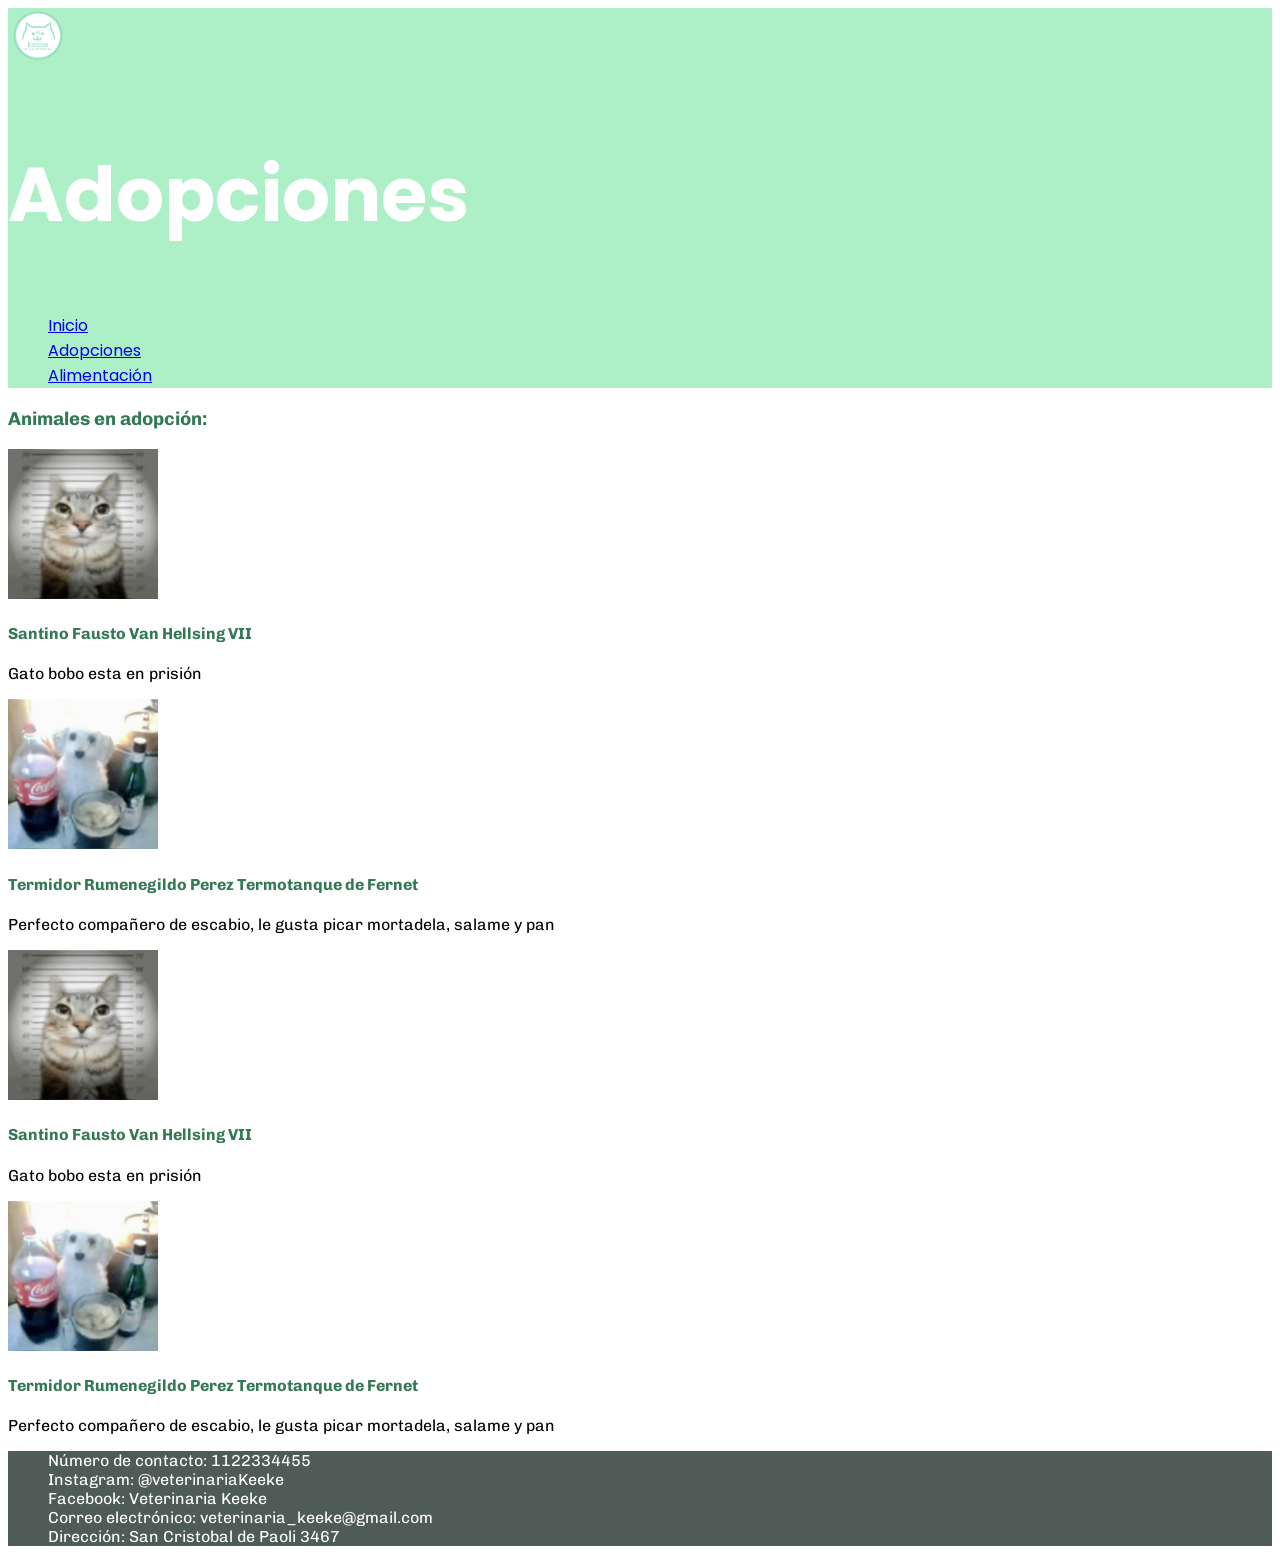
==== adopciones.html @ 920dab26 "Creación del repo" ====
<!DOCTYPE html>
<html lang="en">
<head>
    <meta charset="UTF-8">
    <meta name="viewport" content="width=device-width, initial-scale=1.0">
    <link href="/styles.css" rel="stylesheet">

    <title>Veterinaria Keeke - Adopciones</title>
</head>
<header>
    <img src="/imagenes/Keeke-no-bg.png" alt="Logo-Keeke" height="60" width="60">
    <h2>Adopciones</h2>
    <nav>
        <ul>
            <li><a href="index.html" target="_self">Inicio</a></li>
            <li><a href="adopciones.html" target="_self">Adopciones</a></li>
            <li><a href="alimentacion.html" target="_self">Alimentación</a></li>
        </ul>
    </nav>
</header>
<body>
    <h3>Animales en adopción:</h3>
    <section>
        <div>
            <img src="/imagenes/prison.jpg" alt="Gato en adopción" width="150" height="150">
            <h4>Santino Fausto Van Hellsing VII</h4>
            <p>Gato bobo esta en prisión</p>
        </div>
        <div>
            <img src="/imagenes/ferne.jpg" alt="Perro en adopcion" width="150" height="150">
            <h4>Termidor Rumenegildo Perez Termotanque de Fernet</h4>
            <p>Perfecto compañero de escabio, le gusta picar mortadela, salame y pan</p>
        </div>
        <div>
            <img src="/imagenes/prison.jpg" alt="Gato en adopción" width="150" height="150">
            <h4>Santino Fausto Van Hellsing VII</h4>
            <p>Gato bobo esta en prisión</p>
        </div>
        <div>
            <img src="/imagenes/ferne.jpg" alt="Perro en adopción" width="150" height="150">
            <h4>Termidor Rumenegildo Perez Termotanque de Fernet</h4>
            <p>Perfecto compañero de escabio, le gusta picar mortadela, salame y pan</p>
        </div>
    </section>
</body>
<footer>
    <ul>
        <li>Número de contacto: 1122334455</li>
        <li>Instagram: @veterinariaKeeke</li>
        <li>Facebook: Veterinaria Keeke</li>
        <li>Correo electrónico: veterinaria_keeke@gmail.com</li>
        <li>Dirección: San Cristobal de Paoli 3467</li>
    </ul>
</footer>
</html>
---- styles.css ----
@import url('https://fonts.googleapis.com/css2?family=Chivo:ital,wght@0,100..900;1,100..900&display=swap');
@import url('https://fonts.googleapis.com/css2?family=Chivo:ital,wght@0,100..900;1,100..900&family=Poppins:ital,wght@0,100;0,200;0,300;0,400;0,500;0,600;0,700;0,800;0,900;1,100;1,200;1,300;1,400;1,500;1,600;1,700;1,800;1,900&display=swap');

body {
    background-color: #FFFFFF;
    font-family: 'Chivo', sans-serif;
}

header {
    background-color: #ADF0C7;
    font-family: 'Poppins';
}
header h2 {
    color:#FFFFFF;
    font-size: 20mm;
}

footer {
    background-color: #4F5B56;
}
footer li {
    color: #FFFFFF;
}

ul {
    list-style: none;
}

h3 {
    color: #337954;
}

h4 {
    color: #337954;
}

.nosotros {
    text-align: center;
}
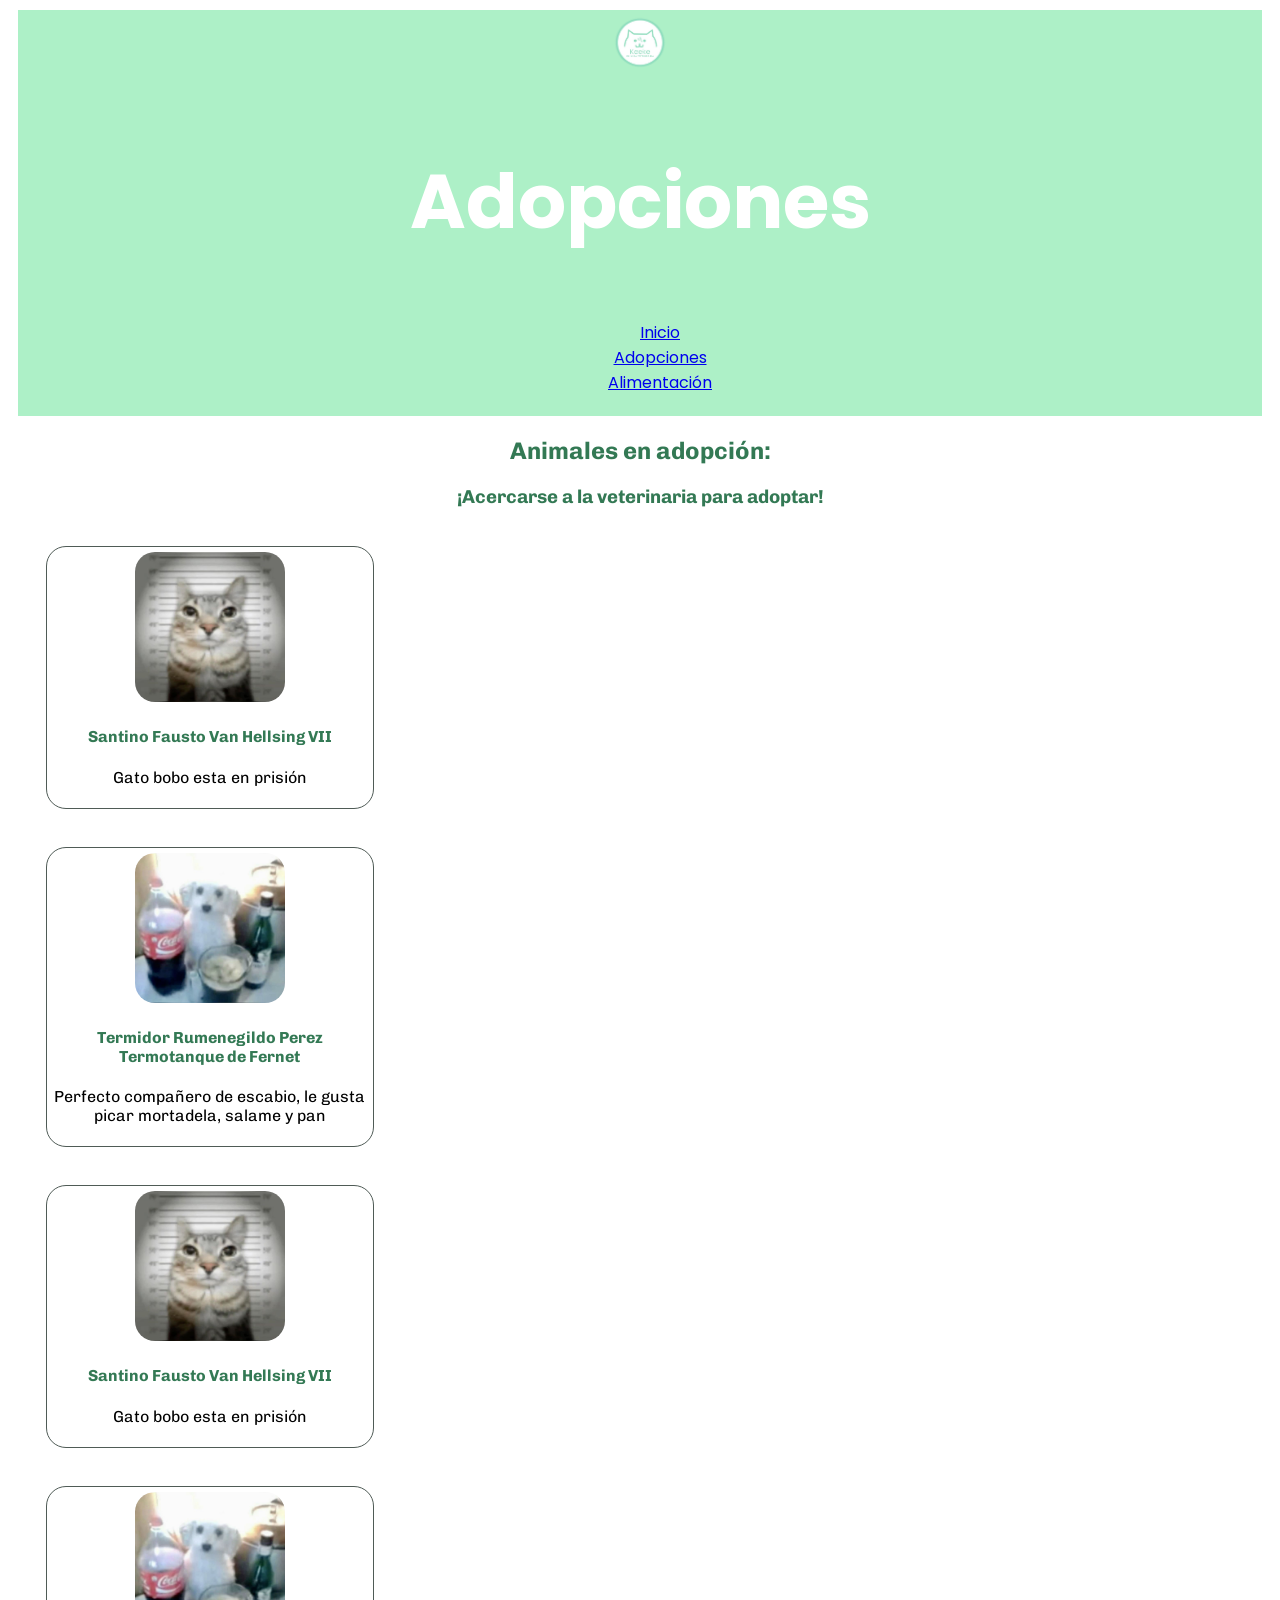
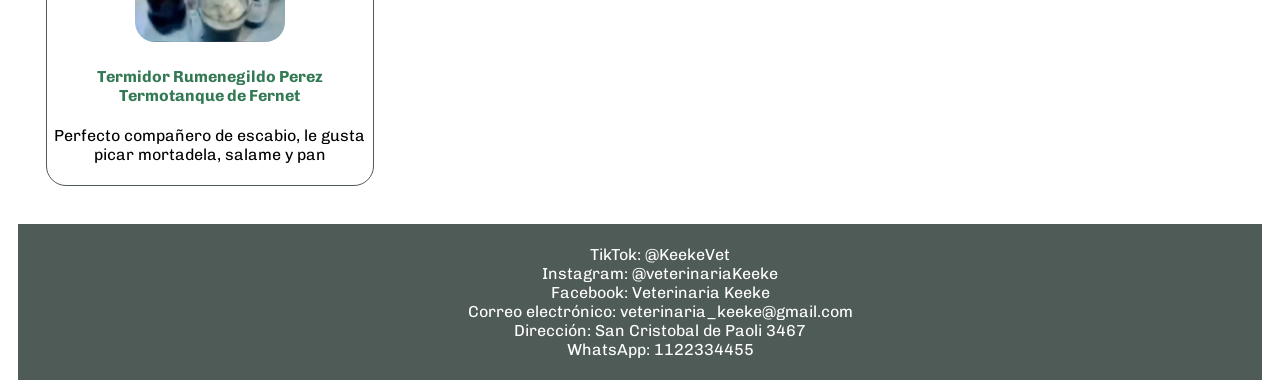
==== commit 7c26fdc4: "Clase 4, box model" ====
--- a/adopciones.html
+++ b/adopciones.html
@@ -3,12 +3,12 @@
 <head>
     <meta charset="UTF-8">
     <meta name="viewport" content="width=device-width, initial-scale=1.0">
-    <link href="/styles.css" rel="stylesheet">
+    <link href="styles.css" rel="stylesheet">
 
     <title>Veterinaria Keeke - Adopciones</title>
 </head>
 <header>
-    <img src="/imagenes/Keeke-no-bg.png" alt="Logo-Keeke" height="60" width="60">
+    <img src="imagenes/Keeke-no-bg.png" alt="Logo-Keeke" height="60" width="60">
     <h2>Adopciones</h2>
     <nav>
         <ul>
@@ -19,25 +19,26 @@
     </nav>
 </header>
 <body>
-    <h3>Animales en adopción:</h3>
-    <section>
-        <div>
-            <img src="/imagenes/prison.jpg" alt="Gato en adopción" width="150" height="150">
+    <h2>Animales en adopción:</h2>
+    <h3>¡Acercarse a la veterinaria para adoptar!</h2>
+    <section class="adopciones">
+        <div class="animal">
+            <img src="imagenes/prison.jpg" alt="Gato en adopción" width="150" height="150">
             <h4>Santino Fausto Van Hellsing VII</h4>
             <p>Gato bobo esta en prisión</p>
         </div>
-        <div>
-            <img src="/imagenes/ferne.jpg" alt="Perro en adopcion" width="150" height="150">
+        <div class="animal">
+            <img src="imagenes/ferne.jpg" alt="Perro en adopcion" width="150" height="150">
             <h4>Termidor Rumenegildo Perez Termotanque de Fernet</h4>
             <p>Perfecto compañero de escabio, le gusta picar mortadela, salame y pan</p>
         </div>
-        <div>
-            <img src="/imagenes/prison.jpg" alt="Gato en adopción" width="150" height="150">
+        <div class="animal">
+            <img src="imagenes/prison.jpg" alt="Gato en adopción" width="150" height="150">
             <h4>Santino Fausto Van Hellsing VII</h4>
             <p>Gato bobo esta en prisión</p>
         </div>
-        <div>
-            <img src="/imagenes/ferne.jpg" alt="Perro en adopción" width="150" height="150">
+        <div class="animal">
+            <img src="imagenes/ferne.jpg" alt="Perro en adopción" width="150" height="150">
             <h4>Termidor Rumenegildo Perez Termotanque de Fernet</h4>
             <p>Perfecto compañero de escabio, le gusta picar mortadela, salame y pan</p>
         </div>
@@ -45,11 +46,18 @@
 </body>
 <footer>
     <ul>
-        <li>Número de contacto: 1122334455</li>
-        <li>Instagram: @veterinariaKeeke</li>
-        <li>Facebook: Veterinaria Keeke</li>
-        <li>Correo electrónico: veterinaria_keeke@gmail.com</li>
-        <li>Dirección: San Cristobal de Paoli 3467</li>
+        <div>
+            <li>TikTok: @KeekeVet</li>
+            <li>Instagram: @veterinariaKeeke</li>
+        </div>
+        <div>
+            <li>Facebook: Veterinaria Keeke</li>
+            <li>Correo electrónico: veterinaria_keeke@gmail.com</li>
+        </div>
+        <div>
+            <li>Dirección: San Cristobal de Paoli 3467</li>
+            <li>WhatsApp: 1122334455</li>
+        </div>
     </ul>
 </footer>
-</html>+</html>
--- a/styles.css
+++ b/styles.css
@@ -4,11 +4,15 @@
 body {
     background-color: #FFFFFF;
     font-family: 'Chivo', sans-serif;
+    text-align: center;
 }
 
 header {
     background-color: #ADF0C7;
     font-family: 'Poppins';
+    border-bottom-color: #4F5B56;
+    padding: 5px;
+    margin: 10px;
 }
 header h2 {
     color:#FFFFFF;
@@ -17,13 +21,41 @@
 
 footer {
     background-color: #4F5B56;
+    padding: 5px;
+    margin: 10px;
 }
 footer li {
     color: #FFFFFF;
 }
 
+img {
+    border-radius: 20px;
+}
+
+.adopciones {
+    margin-top: 10px;
+}
+.animal {
+    border-color: #4F5B56;
+    border-width: 1px;
+    border-radius: 20px;
+    border-style: solid;
+    width: 25%;
+    height: fit-content;
+    padding: 5px;
+    margin: 3%;
+}
+
+.recomendacion {
+    margin: 10px;
+}
+
 ul {
     list-style: none;
+}
+
+h2 {
+    color:#337954
 }
 
 h3 {
@@ -34,6 +66,3 @@
     color: #337954;
 }
 
-.nosotros {
-    text-align: center;
-}
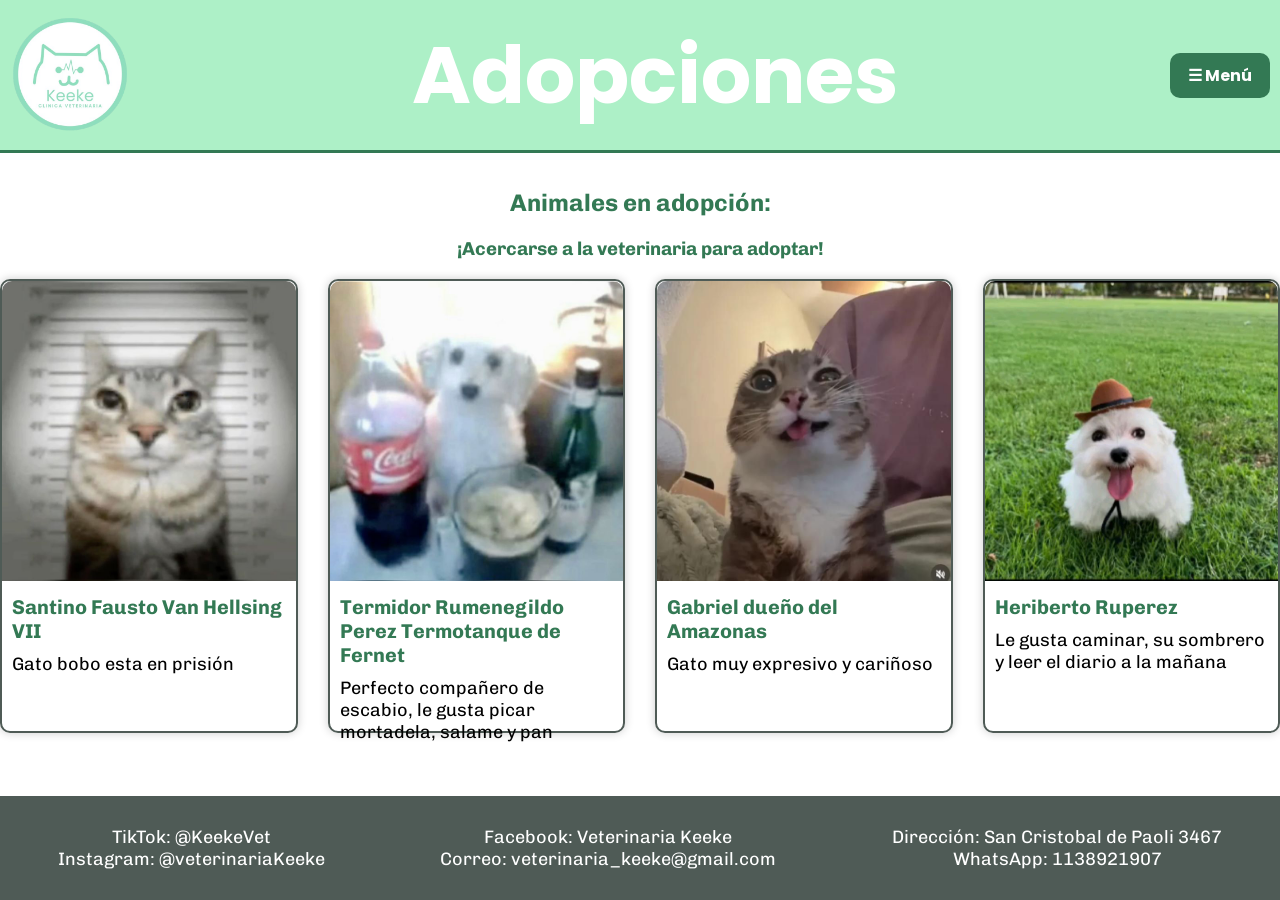
==== commit 984fa736: "Final" ====
--- a/adopciones.html
+++ b/adopciones.html
@@ -7,57 +7,71 @@
 
     <title>Veterinaria Keeke - Adopciones</title>
 </head>
-<header>
-    <img src="imagenes/Keeke-no-bg.png" alt="Logo-Keeke" height="60" width="60">
+<body><header>
+    <img src="imagenes/Keeke-no-bg.png" alt="Logo-Keeke">
     <h2>Adopciones</h2>
     <nav>
+        <details class="menu">
+        <summary>☰ Menú</summary>
         <ul>
-            <li><a href="index.html" target="_self">Inicio</a></li>
-            <li><a href="adopciones.html" target="_self">Adopciones</a></li>
-            <li><a href="alimentacion.html" target="_self">Alimentación</a></li>
+            <li><a href="index.html">Inicio</a></li>
+            <li><a href="adopciones.html">Adopciones</a></li>
+            <li><a href="alimentacion.html">Alimentación</a></li>
         </ul>
-    </nav>
+    </details>
+</nav>
 </header>
-<body>
+<main>
     <h2>Animales en adopción:</h2>
     <h3>¡Acercarse a la veterinaria para adoptar!</h2>
     <section class="adopciones">
         <div class="animal">
-            <img src="imagenes/prison.jpg" alt="Gato en adopción" width="150" height="150">
-            <h4>Santino Fausto Van Hellsing VII</h4>
-            <p>Gato bobo esta en prisión</p>
+            <img src="imagenes/prison.jpg" alt="Gato en adopción">
+            <div class="animal-datos">
+                <h4>Santino Fausto Van Hellsing VII</h4>
+                <p>Gato bobo esta en prisión</p>
+            </div>
         </div>
         <div class="animal">
-            <img src="imagenes/ferne.jpg" alt="Perro en adopcion" width="150" height="150">
-            <h4>Termidor Rumenegildo Perez Termotanque de Fernet</h4>
-            <p>Perfecto compañero de escabio, le gusta picar mortadela, salame y pan</p>
+            <img src="imagenes/ferne.jpg" alt="Perro en adopcion">
+            <div class="animal-datos">
+                <h4>Termidor Rumenegildo Perez Termotanque de Fernet</h4>
+                <p>Perfecto compañero de escabio, le gusta picar mortadela, salame y pan</p>
+            </div>
         </div>
         <div class="animal">
-            <img src="imagenes/prison.jpg" alt="Gato en adopción" width="150" height="150">
-            <h4>Santino Fausto Van Hellsing VII</h4>
-            <p>Gato bobo esta en prisión</p>
+            <img src="imagenes/rigby.jpg" alt="Gato en adopción">
+            <div class="animal-datos">
+                <h4>Gabriel dueño del Amazonas</h4>
+                <p>Gato muy expresivo y cariñoso</p>
+            </div>
         </div>
         <div class="animal">
-            <img src="imagenes/ferne.jpg" alt="Perro en adopción" width="150" height="150">
-            <h4>Termidor Rumenegildo Perez Termotanque de Fernet</h4>
-            <p>Perfecto compañero de escabio, le gusta picar mortadela, salame y pan</p>
+            <img src="imagenes/gorrito.jpg" alt="Perro en adopción">
+            <div class="animal-datos">
+                <h4>Heriberto Ruperez</h4>
+                <p>Le gusta caminar, su sombrero y leer el diario a la mañana</p>
+            </div>
         </div>
     </section>
-</body>
+</main>
 <footer>
     <ul>
-        <div>
-            <li>TikTok: @KeekeVet</li>
-            <li>Instagram: @veterinariaKeeke</li>
-        </div>
-        <div>
-            <li>Facebook: Veterinaria Keeke</li>
-            <li>Correo electrónico: veterinaria_keeke@gmail.com</li>
-        </div>
-        <div>
-            <li>Dirección: San Cristobal de Paoli 3467</li>
-            <li>WhatsApp: 1122334455</li>
-        </div>
+        <li>
+            TikTok: @KeekeVet<br>
+            Instagram: @veterinariaKeeke
+        </li>
+
+        <li>
+            Facebook: Veterinaria Keeke<br>
+            Correo: veterinaria_keeke@gmail.com
+        </li>
+
+        <li>
+            Dirección: San Cristobal de Paoli 3467<br>
+            WhatsApp: 1138921907
+        </li>
     </ul>
 </footer>
+</body>
 </html>
--- a/styles.css
+++ b/styles.css
@@ -1,53 +1,241 @@
 @import url('https://fonts.googleapis.com/css2?family=Chivo:ital,wght@0,100..900;1,100..900&display=swap');
 @import url('https://fonts.googleapis.com/css2?family=Chivo:ital,wght@0,100..900;1,100..900&family=Poppins:ital,wght@0,100;0,200;0,300;0,400;0,500;0,600;0,700;0,800;0,900;1,100;1,200;1,300;1,400;1,500;1,600;1,700;1,800;1,900&display=swap');
+
+html {
+    height: 100%;
+}
 
 body {
     background-color: #FFFFFF;
     font-family: 'Chivo', sans-serif;
     text-align: center;
+    margin: 0;
+    padding: 0;
+    min-height: 100vh;
+    display: flex;
+    flex-direction: column;
+}
+
+main {
+    flex: 1;
 }
 
 header {
+    width: 100%;
+    height: 150px;
+    display: flex;
+    justify-content: space-between;
+    align-items: center;
     background-color: #ADF0C7;
     font-family: 'Poppins';
-    border-bottom-color: #4F5B56;
-    padding: 5px;
-    margin: 10px;
-}
+    border-bottom-style: solid;
+    border-color: #337954;
+    margin-bottom: 15px;
+    position: relative;
+}
+
+header a {
+    text-decoration: none;
+    color: #337954;
+    font-weight: bold;
+    transition: .2s;
+}
+
+header a:hover {
+    color: #4F5B56;
+}
+
+header ul {
+    padding-right: 10px;
+}
+
 header h2 {
     color:#FFFFFF;
-    font-size: 20mm;
+    font-size: 80px;
+}
+
+header img {
+    height: 140px;
+    width: 140px;
+    padding-top: 10px;
+}
+
+.menu {
+    padding-right: 10px;
+    position: relative;
+    margin: 0
+}
+
+.menu summary {
+    list-style: none;
+    cursor: pointer;
+    background-color: #337954;
+    color: white;
+    padding: 10px 18px;
+    border-radius: 10px;
+    font-weight: bold;
+}
+
+.menu summary::-webkit-details-marker {
+    display: none;
+}
+
+.menu ul {
+    display: flex;
+    flex-direction: column;
+    position: absolute;
+    right: 0;
+    top: 110%;
+    background: #ADF0C7;
+    border: 1px solid #337954;
+    min-width: 180px;
+    padding: 0px;
+    box-shadow: 0 5px 10px rgba(0,0,0,.2);
+    margin: 0;
+}
+
+.menu li {
+    padding-top: 0px;
+    padding-bottom: 0px;
+    margin: 0;
+}
+
+.menu a {
+    padding: 10px;
+    text-decoration: none;
+    color: #FFFFFF;
+    display: block;
+    border: 1px solid #FFFFFF;
+}
+
+.menu a:hover {
+    background-color: #ADF0C7;
 }
 
 footer {
+    width: 100%;
     background-color: #4F5B56;
-    padding: 5px;
-    margin: 10px;
-}
+    margin-top: 15px;
+    padding: 8px 0;
+}
+
 footer li {
     color: #FFFFFF;
-}
-
-img {
+    font-size: 18px;
+    padding: 6px 0;
+}
+
+footer ul {
+    display: flex;
+    justify-content: space-around;
+    align-items: center;
+    padding: 0;
+}
+
+.inicio img {
     border-radius: 20px;
 }
 
+.inicio p {
+    font-size: 20px;
+    width: 750px;
+}
+
+.inicio {
+    display: flex;
+    justify-content: center;
+    align-items: center;
+    flex-direction: column;
+    padding-top: 30px;
+    gap: 40px;
+}
+
 .adopciones {
-    margin-top: 10px;
-}
+    margin: 0px;
+    gap: 30px;
+    display: flex;
+    justify-content: center;
+    align-items: center;
+}
+
 .animal {
     border-color: #4F5B56;
-    border-width: 1px;
+    border-width: 2px;
+    border-radius: 10px;
+    border-style: solid;
+    width: 360px;
+    height: 450px;
+    margin: 0px;
+    box-shadow: 0px 0px 10px rgba(0, 0, 0, 0.2);
+}
+
+.animal-datos {
+    margin: 0px;
+    display: flex;
+    flex-direction: column;
+    padding: 10px;
+    align-items: start;
+    text-align: left;
+}
+
+.animal-datos h4 {
+    margin: 0;
+    font-size: 20px;
+}
+
+.animal-datos p {
+    margin: 0px;
+    margin-top: 10px;
+    font-size: 18px;
+
+}
+
+.animal img {
+    width: 100%;
+    height: 300px;
+    border-radius: 10px 10px 0px 0px;
+}
+
+.alimentacion {
+    margin-bottom: 0px;
+    gap: 30px;
+    display: flex;
+    justify-content: center;
+    align-items: center;
+}
+
+.recomendacion {
     border-radius: 20px;
-    border-style: solid;
-    width: 25%;
-    height: fit-content;
+    margin: 10px;
+    width: 300px;
+    height: 480px;
+    box-shadow: 0px 0px 10px rgba(0, 0, 0, 0.2);
+}
+
+.recomendacion img {
+    width: 100%;
+    height: 300px;
+    border-radius: 10px;
+    margin: 0;
+}
+
+.recomendacion-datos {
+    margin: 0;
     padding: 5px;
-    margin: 3%;
-}
-
-.recomendacion {
-    margin: 10px;
+    text-align: left;
+    display: flex;
+    flex-direction: column;
+    align-items: start;
+}
+
+.recomendacion-datos h4 {
+    font-size: 20px;
+    margin: 0;
+}
+
+.recomendacion-datos p {
+    font-size: 18px;
+
 }
 
 ul {
@@ -64,5 +252,4 @@
 
 h4 {
     color: #337954;
-}
-
+}
